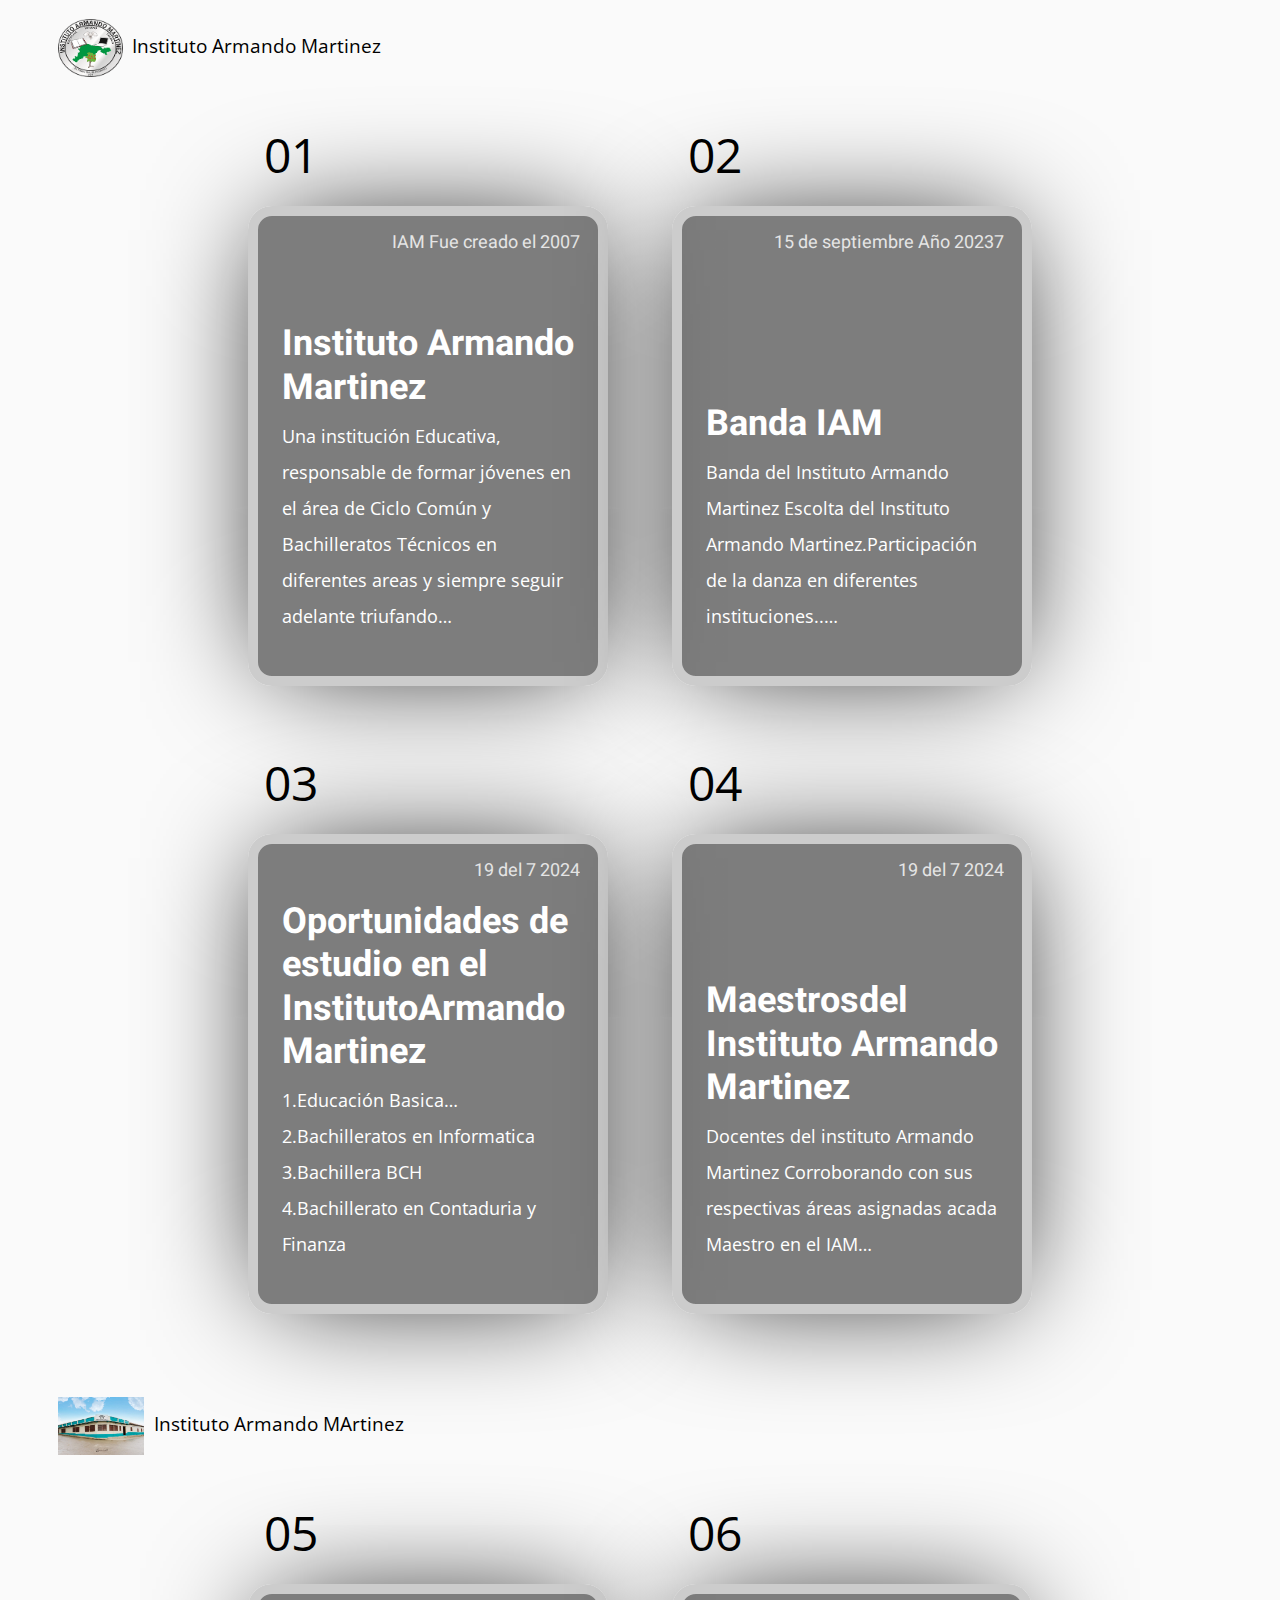
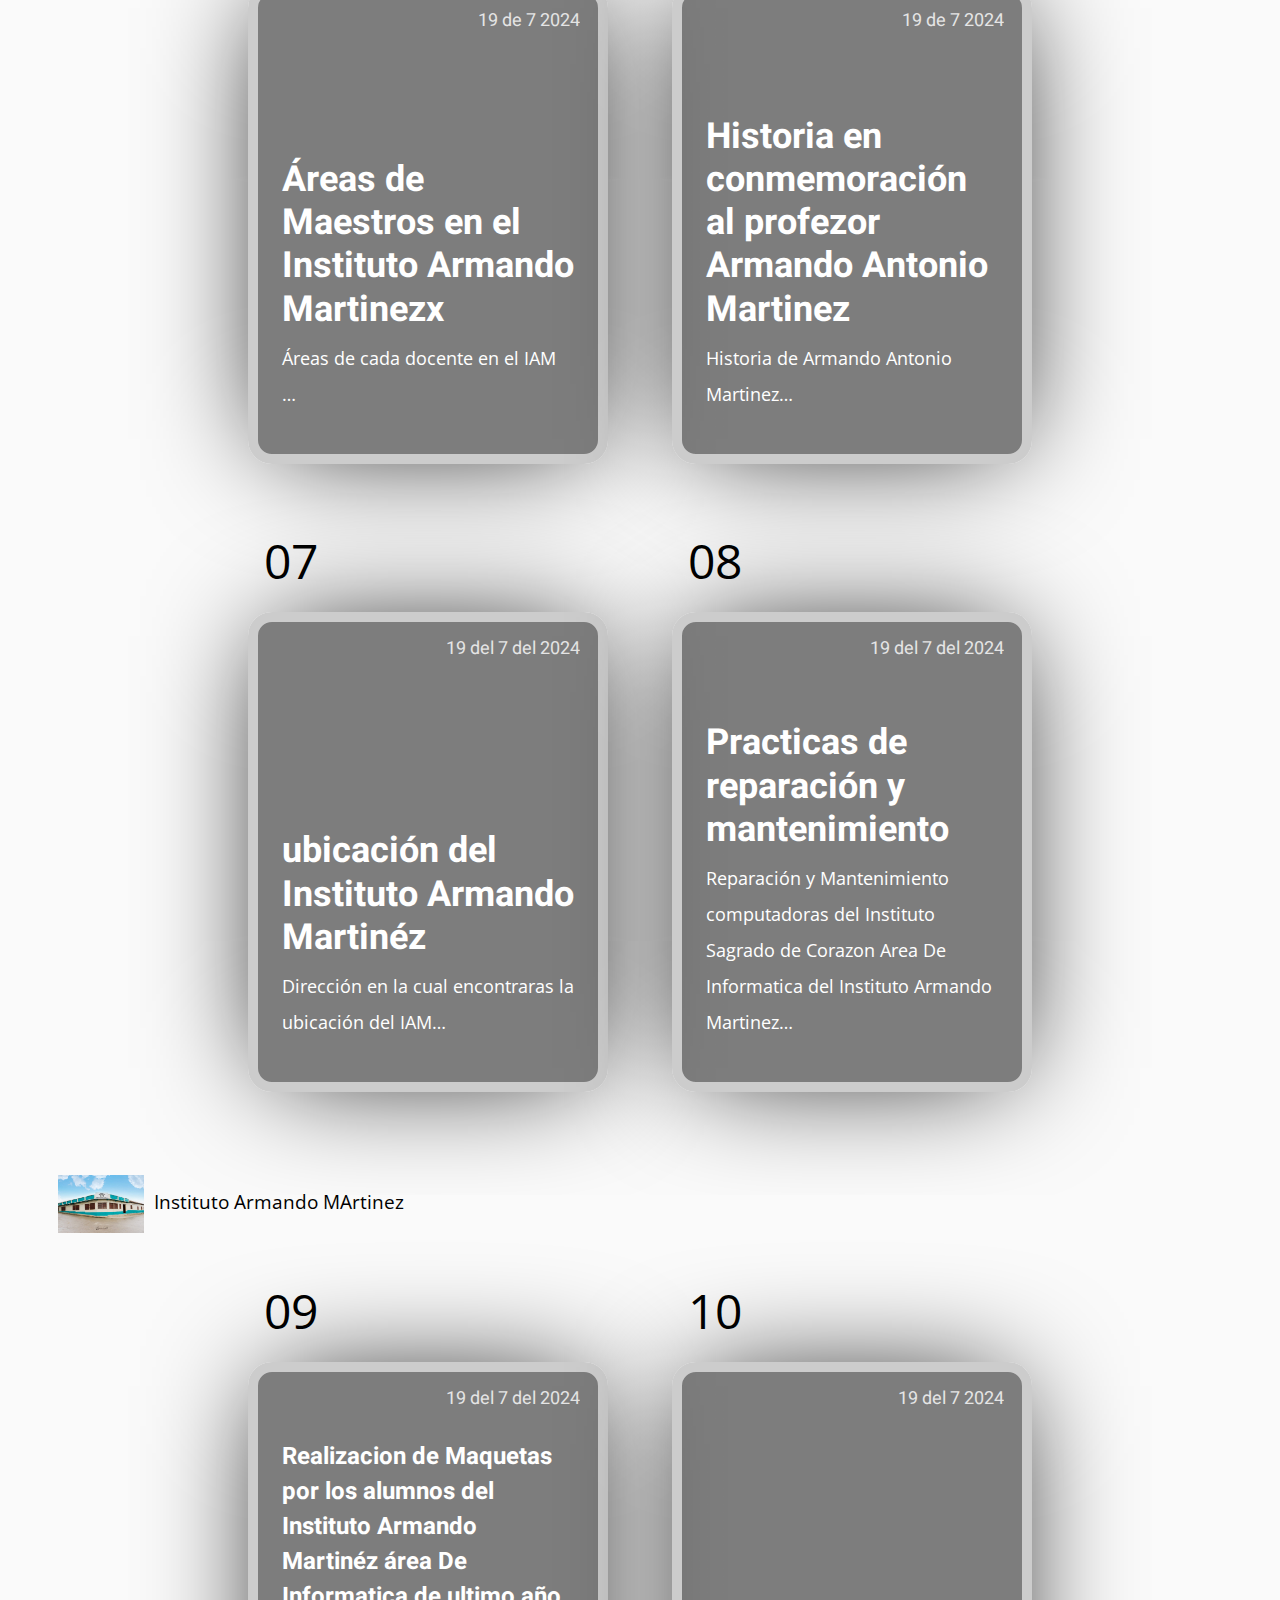
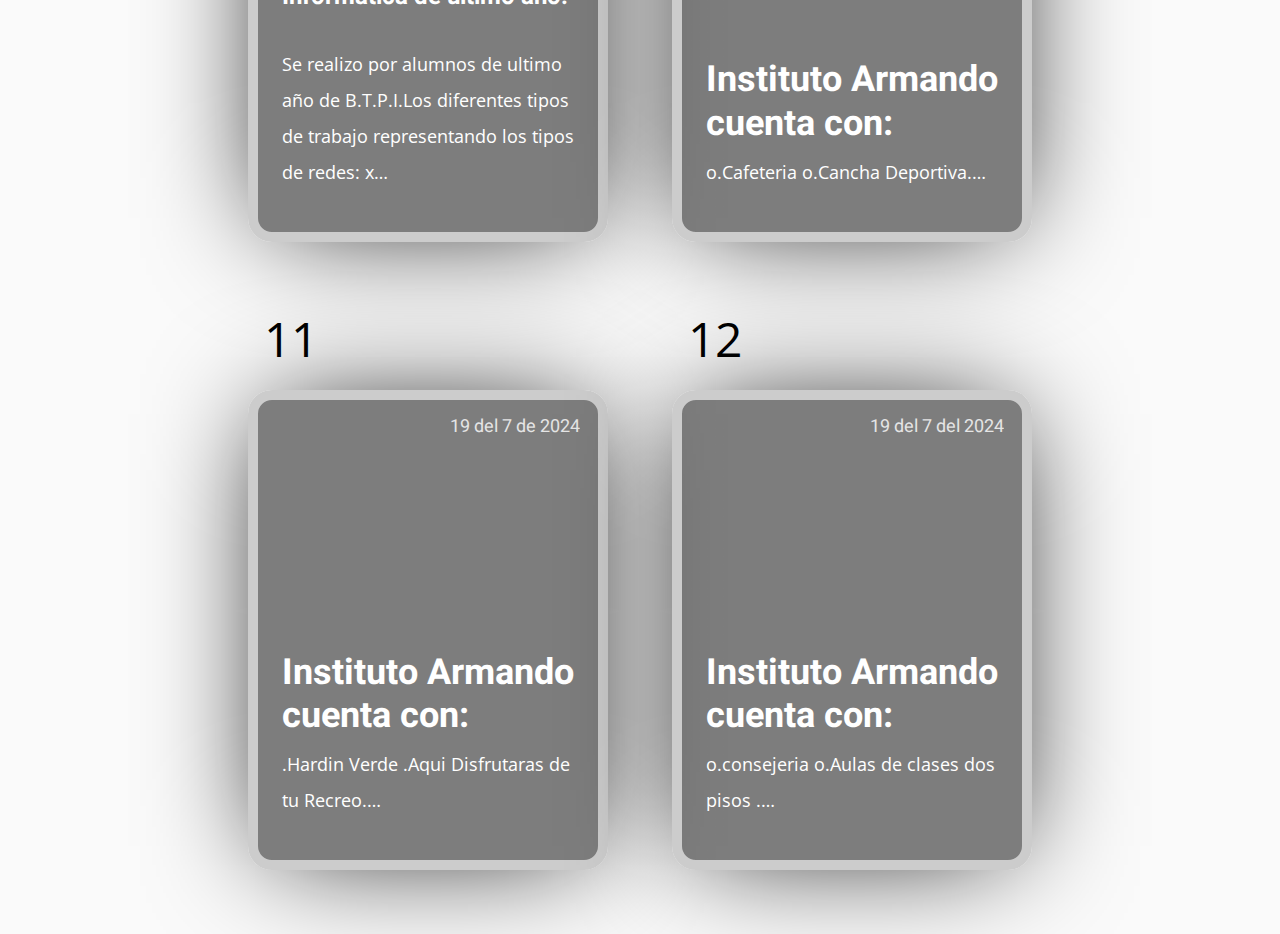
==== index.html @ 3b284252 "Add files via upload" ====
<!DOCTYPE html>
<html lang="en">
<head>
    <meta charset="UTF-8">
    <title>index</title>
       
    <link rel="stylesheet" href="colegio2.css">
</head>
<body>
 
  <section class="info">
  <img src="logo.png">
  <h1> Instituto Armando Martinez <a href="https://web.facebook.com/p/Instituto-Armando-Mart%C3%ADnez-Oficial-100057356923557/?_rdc=1&_rdr" target="_blank"> </a></h1>
</section>
<section class="cards-wrapper">
  <div class="card-grid-space">
    <div class="num">01</div>
    <a class="card" href="paginaoficialiam.html" style="--bg-img: url(https://images1-focus-opensocial.googleusercontent.com/gadgets/proxy?container=focus&resize_w=1500&url=https://codetheweb.blog/assets/img/posts/html-syntax/cover.jpg)">
      <div>
        <h1>Instituto Armando Martinez</h1>
        <p> Una institución Educativa, responsable de formar jóvenes en el área de Ciclo Común y Bachilleratos Técnicos en diferentes areas y siempre seguir adelante triufando…</p>
        <div class="date">IAM Fue creado el 2007 </div>
        
        <div class="tags">
          
        </div>
      </div>
    </a>
  </div>
  <div class="card-grid-space">
    <div class="num">02</div>
    <a class="card" href="paginacole.html" style="--bg-img: url('https://images1-focus-opensocial.googleusercontent.com/gadgets/proxy?container=focus&resize_w=1500&url=https://codetheweb.blog/assets/img/posts/basic-types-of-html-tags/cover.jpg')">
      <div>
        <h1> Banda IAM</h1>
        <p> Banda del Instituto Armando Martinez Escolta del Instituto Armando Martinez.Participación de la danza en diferentes instituciones..…</p>
        <div class="date"> 15 de septiembre Año 20237</div>
        <div class="tags">
           
        </div>
      </div>
    </a>
  </div>
  <div class="card-grid-space">
    <div class="num">03</div>
    <a class="card" href="oportunidadeestudio.html" style="--bg-img: url('https://images1-focus-opensocial.googleusercontent.com/gadgets/proxy?container=focus&resize_w=1500&url=https://codetheweb.blog/assets/img/posts/links-images-about-file-paths/cover.jpg')">
      <div>
        <h1> Oportunidades de estudio en el InstitutoArmando Martinez</h1>
        <p> 1.Educación Basica…
            2.Bachilleratos en Informatica
            3.Bachillera BCH
            <br>
            4.Bachillerato en 
            Contaduria y Finanza</p>
        <div class="date"> 19 del 7 2024</div>
        <div class="tags">
          
        </div>
      </div>
    </a>
  </div>
  
  <!-- https://images.unsplash.com/photo-1520839090488-4a6c211e2f94?ixlib=rb-0.3.5&ixid=eyJhcHBfaWQiOjEyMDd9&s=38951b8650067840307cba514b554ba5&auto=format&fit=crop&w=1350&q=80 -->
   <div class="card-grid-space">
    <div class="num">04</div>
    <a class="card" href="maestros.html" style="--bg-img: url('https://images1-focus-opensocial.googleusercontent.com/gadgets/proxy?container=focus&resize_w=1500&url=https://codetheweb.blog/assets/img/posts/links-images-about-file-paths/cover.jpg')">
      <div>
        <h1> Maestrosdel Instituto Armando Martinez</h1>
        <p> Docentes del instituto Armando Martinez Corroborando con sus respectivas áreas asignadas acada Maestro en el IAM…</p>
        <div class="date">19 del 7 2024</div>
        <div class="tags">
           
        </div>
      </div>
    </a>
  </div>
  
  <!-- https://images.unsplash.com/photo-1520839090488-4a6c211e2f94?ixlib=rb-0.3.5&ixid=eyJhcHBfaWQiOjEyMDd9&s=38951b8650067840307cba514b554ba5&auto=format&fit=crop&w=1350&q=80 -->
</section>
 <section class="info">
  <img src="paysaje4.jpg">
   
  <h1> Instituto Armando MArtinez</h1> 
</section>
<section class="cards-wrapper">
  <div class="card-grid-space">
    <div class="num">05</div>
    <a class="card" href="areamaestros.html" style="--bg-img: url(https://images1-focus-opensocial.googleusercontent.com/gadgets/proxy?container=focus&resize_w=1500&url=https://codetheweb.blog/assets/img/posts/html-syntax/cover.jpg)">
      <div>
        <h1> 
Áreas de Maestros en el
Instituto Armando Martinezx</h1>
        <p>Áreas de cada docente en el IAM …</p>
        <div class="date">19 de 7 2024</div>
        <div class="tags">
         
        </div>
      </div>
    </a>
  </div>
  <div class="card-grid-space">
    <div class="num">06</div>
    <a class="card" href="f17684992_Historia.html" style="--bg-img: url('https://images1-focus-opensocial.googleusercontent.com/gadgets/proxy?container=focus&resize_w=1500&url=https://codetheweb.blog/assets/img/posts/basic-types-of-html-tags/cover.jpg')">
      <div>
            <h1> Historia en conmemoración al profezor Armando Antonio Martinez</h1>
        <p>Historia de Armando Antonio Martinez…</p>
        <div class="date">19 de 7 2024</div>
        <div class="tags">
           
        </div>
      </div>
    </a>
  </div>
  <div class="card-grid-space">
    <div class="num">07</div>
    <a class="card" href="ubicacioniam.html" style="--bg-img: url('https://images1-focus-opensocial.googleusercontent.com/gadgets/proxy?container=focus&resize_w=1500&url=https://codetheweb.blog/assets/img/posts/links-images-about-file-paths/cover.jpg')">
      <div>
        <h1> 
ubicación del Instituto Armando Martinéz</h1>
        <p>Dirección en la cual encontraras la ubicación del IAM…</p>
        <div class="date">19 del 7 del 2024</div>
        <div class="tags">
         
        </div>
      </div>
    </a>
  </div>
  
  <!-- https://images.unsplash.com/photo-1520839090488-4a6c211e2f94?ixlib=rb-0.3.5&ixid=eyJhcHBfaWQiOjEyMDd9&s=38951b8650067840307cba514b554ba5&auto=format&fit=crop&w=1350&q=80 -->
   <div class="card-grid-space">
    <div class="num">08</div>
    <a class="card" href="https://codetheweb.blog/2017/10/14/links-images-about-file-paths/" style="--bg-img: url('https://images1-focus-opensocial.googleusercontent.com/gadgets/proxy?container=focus&resize_w=1500&url=https://codetheweb.blog/assets/img/posts/links-images-about-file-paths/cover.jpg')">
      <div>
        <h1> Practicas de reparación y
mantenimiento</h1>
        <p> Reparación y Mantenimiento computadoras
del Instituto Sagrado de Corazon
Area De Informatica del Instituto Armando Martinez…</p>
        <div class="date"> 19 del 7 del 2024</div>
        <div class="tags">
         
        </div>
      </div>
    </a>
  </div>
  
  <!-- https://images.unsplash.com/photo-1520839090488-4a6c211e2f94?ixlib=rb-0.3.5&ixid=eyJhcHBfaWQiOjEyMDd9&s=38951b8650067840307cba514b554ba5&auto=format&fit=crop&w=1350&q=80 -->
</section>
 <section class="info">
  <img src="paysaje4.jpg">
  <h1> Instituto Armando MArtinez</h1>
</section>
<section class="cards-wrapper">
  <div class="card-grid-space">
    <div class="num">09</div>
    <a class="card" href="maquetas.html" style="--bg-img: url(https://images1-focus-opensocial.googleusercontent.com/gadgets/proxy?container=focus&resize_w=1500&url=https://codetheweb.blog/assets/img/posts/html-syntax/cover.jpg)">
      <div>
        <h4> Realizacion de Maquetas por los
alumnos del Instituto Armando Martinéz
área De Informatica de ultimo año.</h4>
        <p> Se realizo por alumnos de ultimo año
de B.T.P.I.Los diferentes tipos de trabajo
representando los tipos de redes:
x…</p>
        <div class="date"> 19 del 7 del 2024</div>
        <div class="tags">
         
        </div>
      </div>
    </a>
  </div>
  <div class="card-grid-space">
    <div class="num">10</div>
    <a class="card" href="iamcuentacon.html" style="--bg-img: url('https://images1-focus-opensocial.googleusercontent.com/gadgets/proxy?container=focus&resize_w=1500&url=https://codetheweb.blog/assets/img/posts/basic-types-of-html-tags/cover.jpg')">
      <div>
        <h1> Instituto Armando cuenta con:</h1>
        <p>o.Cafeteria
           o.Cancha Deportiva.…</p>
        <div class="date">19 del 7 2024</div>
        <div class="tags">
          
        </div>
      </div>
    </a>
  </div>
  <div class="card-grid-space">
    <div class="num">11</div>
    <a class="card" href="hardinverde.html" style="--bg-img: url('https://images1-focus-opensocial.googleusercontent.com/gadgets/proxy?container=focus&resize_w=1500&url=https://codetheweb.blog/assets/img/posts/links-images-about-file-paths/cover.jpg')">
      <div>
        <h1> Instituto Armando cuenta con:</h1>
        <p> .Hardin Verde
            .Aqui Disfrutaras de tu Recreo.…</p>
        <div class="date">19 del 7 de 2024</div>
        <div class="tags">
         
        </div>
      </div>
    </a>
  </div>
  
  <!-- https://images.unsplash.com/photo-1520839090488-4a6c211e2f94?ixlib=rb-0.3.5&ixid=eyJhcHBfaWQiOjEyMDd9&s=38951b8650067840307cba514b554ba5&auto=format&fit=crop&w=1350&q=80 -->
   <div class="card-grid-space">
    <div class="num">12</div>
    <a class="card" href="iamcuentaconsejeria.html" style="--bg-img: url('https://images1-focus-opensocial.googleusercontent.com/gadgets/proxy?container=focus&resize_w=1500&url=https://codetheweb.blog/assets/img/posts/links-images-about-file-paths/cover.jpg')">
      <div>
        <h1> Instituto Armando cuenta con:</h1>
        <p>o.consejeria
           o.Aulas de clases dos pisos .…</p>
        <div class="date">19 del 7 del 2024</div>
        <div class="tags">
          
        </div>
      </div>
    </a>
  </div>
  
  <!-- https://images.unsplash.com/photo-1520839090488-4a6c211e2f94?ixlib=rb-0.3.5&ixid=eyJhcHBfaWQiOjEyMDd9&s=38951b8650067840307cba514b554ba5&auto=format&fit=crop&w=1350&q=80 -->
</section>
 

 

</body>
</html>
---- colegio2.css ----
@import url('https://fonts.googleapis.com/css?family=Heebo:400,700|Open+Sans:400,700');

:root {
  --color: #3c3163;
  --transition-time: 0.5s;
}

* {
  box-sizing: border-box;
}

body {
  margin: 0;
  min-height: 100vh;
  font-family: 'Open Sans';
  background: #fafafa;
}

a {
  color: inherit;
}

.cards-wrapper {
  display: grid;
  justify-content: center;
  align-items: center;
  grid-template-columns: 1fr 1fr 1fr;
  grid-gap: 4rem;
  padding: 4rem;
  margin: 0 auto;
  width: max-content;
}

.card {
  font-family: 'Heebo';
  --bg-filter-opacity: 0.5;
  background-image: linear-gradient(rgba(0,0,0,var(--bg-filter-opacity)),rgba(0,0,0,var(--bg-filter-opacity))), var(--bg-img);
  height: 20em;
  width: 15em;
  font-size: 1.5em;
  color: white;
  border-radius: 1em;
  padding: 1em;
  /*margin: 2em;*/
  display: flex;
  align-items: flex-end;
  background-size: cover;
  background-position: center;
  box-shadow: 0 0 5em -1em black;
  transition: all, var(--transition-time);
  position: relative;
  overflow: hidden;
  border: 10px solid #ccc;
  text-decoration: none;
}

.card:hover {
  transform: rotate(0);
}

.card h1 {
  margin: 0;
  font-size: 1.5em;
  line-height: 1.2em;
}

.card p {
  font-size: 0.75em;
  font-family: 'Open Sans';
  margin-top: 0.5em;
  line-height: 2em;
}

.card .tags {
  display: flex;
}

.card .tags .tag {
  font-size: 0.75em;
  background: rgba(255,255,255,0.5);
  border-radius: 0.3rem;
  padding: 0 0.5em;
  margin-right: 0.5em;
  line-height: 1.5em;
  transition: all, var(--transition-time);
}

.card:hover .tags .tag {
  background: var(--color);
  color: white;
}

.card .date {
  position: absolute;
  top: 0;
  right: 0;
  font-size: 0.75em;
  padding: 1em;
  line-height: 1em;
  opacity: .8;
}

.card:before, .card:after {
  content: '';
  transform: scale(0);
  transform-origin: top left;
  border-radius: 50%;
  position: absolute;
  left: -50%;
  top: -50%;
  z-index: -5;
  transition: all, var(--transition-time);
  transition-timing-function: ease-in-out;
}

.card:before {
  background: #ddd;
  width: 250%;
  height: 250%;
}

.card:after {
  background: white;
  width: 200%;
  height: 200%;
}

.card:hover {
  color: var(--color);
}

.card:hover:before, .card:hover:after {
  transform: scale(1);
}

.card-grid-space .num {
  font-size: 3em;
  margin-bottom: 1.2rem;
  margin-left: 1rem;
}

.info {
  font-size: 1.2em;
  display: flex;
  padding: 1em 3em;
  height: 3em;
}

.info img {
  height: 3em;
  margin-right: 0.5em;
}

.info h1 {
  font-size: 1em;
  font-weight: normal;
}

/* MEDIA QUERIES */
@media screen and (max-width: 1285px) {
  .cards-wrapper {
    grid-template-columns: 1fr 1fr;
  }
}

@media screen and (max-width: 900px) {
  .cards-wrapper {
    grid-template-columns: 1fr;
  }
  .info {
    justify-content: center;
  }
  .card-grid-space .num {
    /margin-left: 0;
    /text-align: center;
  }
}

@media screen and (max-width: 500px) {
  .cards-wrapper {
    padding: 4rem 2rem;
  }
  .card {
    max-width: calc(100vw - 4rem);
  }
}

@media screen and (max-width: 450px) {
  .info {
    display: block;
    text-align: center;
  }
  .info h1 {
    margin: 0;
  }
}
 @import url('https://fonts.googleapis.com/css?family=Heebo:400,700|Open+Sans:400,700');

:root {
  --color: #3c3163;
  --transition-time: 0.5s;
}

* {
  box-sizing: border-box;
}

body {
  margin: 0;
  min-height: 100vh;
  font-family: 'Open Sans';
  background: #fafafa;
}

a {
  color: inherit;
}

.cards-wrapper {
  display: grid;
  justify-content: center;
  align-items: center;
  grid-template-columns: 1fr 1fr 1fr;
  grid-gap: 4rem;
  padding: 4rem;
  margin: 0 auto;
  width: max-content;
}

.card {
  font-family: 'Heebo';
  --bg-filter-opacity: 0.5;
  background-image: linear-gradient(rgba(0,0,0,var(--bg-filter-opacity)),rgba(0,0,0,var(--bg-filter-opacity))), var(--bg-img);
  height: 20em;
  width: 15em;
  font-size: 1.5em;
  color: white;
  border-radius: 1em;
  padding: 1em;
  /*margin: 2em;*/
  display: flex;
  align-items: flex-end;
  background-size: cover;
  background-position: center;
  box-shadow: 0 0 5em -1em black;
  transition: all, var(--transition-time);
  position: relative;
  overflow: hidden;
  border: 10px solid #ccc;
  text-decoration: none;
}

.card:hover {
  transform: rotate(0);
}

.card h1 {
  margin: 0;
  font-size: 1.5em;
  line-height: 1.2em;
}

.card p {
  font-size: 0.75em;
  font-family: 'Open Sans';
  margin-top: 0.5em;
  line-height: 2em;
}

.card .tags {
  display: flex;
}

.card .tags .tag {
  font-size: 0.75em;
  background: rgba(255,255,255,0.5);
  border-radius: 0.3rem;
  padding: 0 0.5em;
  margin-right: 0.5em;
  line-height: 1.5em;
  transition: all, var(--transition-time);
}

.card:hover .tags .tag {
  background: var(--color);
  color: white;
}

.card .date {
  position: absolute;
  top: 0;
  right: 0;
  font-size: 0.75em;
  padding: 1em;
  line-height: 1em;
  opacity: .8;
}

.card:before, .card:after {
  content: '';
  transform: scale(0);
  transform-origin: top left;
  border-radius: 50%;
  position: absolute;
  left: -50%;
  top: -50%;
  z-index: -5;
  transition: all, var(--transition-time);
  transition-timing-function: ease-in-out;
}

.card:before {
  background: #ddd;
  width: 250%;
  height: 250%;
}

.card:after {
  background: white;
  width: 200%;
  height: 200%;
}

.card:hover {
  color: var(--color);
}

.card:hover:before, .card:hover:after {
  transform: scale(1);
}

.card-grid-space .num {
  font-size: 3em;
  margin-bottom: 1.2rem;
  margin-left: 1rem;
}

.info {
  font-size: 1.2em;
  display: flex;
  padding: 1em 3em;
  height: 3em;
}

.info img {
  height: 3em;
  margin-right: 0.5em;
}

.info h1 {
  font-size: 1em;
  font-weight: normal;
}

/* MEDIA QUERIES */
@media screen and (max-width: 1285px) {
  .cards-wrapper {
    grid-template-columns: 1fr 1fr;
  }
}

@media screen and (max-width: 900px) {
  .cards-wrapper {
    grid-template-columns: 1fr;
  }
  .info {
    justify-content: center;
  }
  .card-grid-space .num {
    /margin-left: 0;
    /text-align: center;
  }
}

@media screen and (max-width: 500px) {
  .cards-wrapper {
    padding: 4rem 2rem;
  }
  .card {
    max-width: calc(100vw - 4rem);
  }
}

@media screen and (max-width: 450px) {
  .info {
    display: block;
    text-align: center;
  }
  .info h1 {
    margin: 0;
  }
}
@import url('https://fonts.googleapis.com/css?family=Heebo:400,700|Open+Sans:400,700');

:root {
  --color: #3c3163;
  --transition-time: 0.5s;
}

* {
  box-sizing: border-box;
}

body {
  margin: 0;
  min-height: 100vh;
  font-family: 'Open Sans';
  background: #fafafa;
}

a {
  color: inherit;
}

.cards-wrapper {
  display: grid;
  justify-content: center;
  align-items: center;
  grid-template-columns: 1fr 1fr 1fr;
  grid-gap: 4rem;
  padding: 4rem;
  margin: 0 auto;
  width: max-content;
}

.card {
  font-family: 'Heebo';
  --bg-filter-opacity: 0.5;
  background-image: linear-gradient(rgba(0,0,0,var(--bg-filter-opacity)),rgba(0,0,0,var(--bg-filter-opacity))), var(--bg-img);
  height: 20em;
  width: 15em;
  font-size: 1.5em;
  color: white;
  border-radius: 1em;
  padding: 1em;
  /*margin: 2em;*/
  display: flex;
  align-items: flex-end;
  background-size: cover;
  background-position: center;
  box-shadow: 0 0 5em -1em black;
  transition: all, var(--transition-time);
  position: relative;
  overflow: hidden;
  border: 10px solid #ccc;
  text-decoration: none;
}

.card:hover {
  transform: rotate(0);
}

.card h1 {
  margin: 0;
  font-size: 1.5em;
  line-height: 1.2em;
}

.card p {
  font-size: 0.75em;
  font-family: 'Open Sans';
  margin-top: 0.5em;
  line-height: 2em;
}

.card .tags {
  display: flex;
}

.card .tags .tag {
  font-size: 0.75em;
  background: rgba(255,255,255,0.5);
  border-radius: 0.3rem;
  padding: 0 0.5em;
  margin-right: 0.5em;
  line-height: 1.5em;
  transition: all, var(--transition-time);
}

.card:hover .tags .tag {
  background: var(--color);
  color: white;
}

.card .date {
  position: absolute;
  top: 0;
  right: 0;
  font-size: 0.75em;
  padding: 1em;
  line-height: 1em;
  opacity: .8;
}

.card:before, .card:after {
  content: '';
  transform: scale(0);
  transform-origin: top left;
  border-radius: 50%;
  position: absolute;
  left: -50%;
  top: -50%;
  z-index: -5;
  transition: all, var(--transition-time);
  transition-timing-function: ease-in-out;
}

.card:before {
  background: #ddd;
  width: 250%;
  height: 250%;
}

.card:after {
  background: white;
  width: 200%;
  height: 200%;
}

.card:hover {
  color: var(--color);
}

.card:hover:before, .card:hover:after {
  transform: scale(1);
}

.card-grid-space .num {
  font-size: 3em;
  margin-bottom: 1.2rem;
  margin-left: 1rem;
}

.info {
  font-size: 1.2em;
  display: flex;
  padding: 1em 3em;
  height: 3em;
}

.info img {
  height: 3em;
  margin-right: 0.5em;
}

.info h1 {
  font-size: 1em;
  font-weight: normal;
}

/* MEDIA QUERIES */
@media screen and (max-width: 1285px) {
  .cards-wrapper {
    grid-template-columns: 1fr 1fr;
  }
}

@media screen and (max-width: 900px) {
  .cards-wrapper {
    grid-template-columns: 1fr;
  }
  .info {
    justify-content: center;
  }
  .card-grid-space .num {
    /margin-left: 0;
    /text-align: center;
  }
}

@media screen and (max-width: 500px) {
  .cards-wrapper {
    padding: 4rem 2rem;
  }
  .card {
    max-width: calc(100vw - 4rem);
  }
}

@media screen and (max-width: 450px) {
  .info {
    display: block;
    text-align: center;
  }
  .info h1 {
    margin: 0;
  }
}
 @import url('https://fonts.googleapis.com/css?family=Heebo:400,700|Open+Sans:400,700');

:root {
  --color: #3c3163;
  --transition-time: 0.5s;
}

* {
  box-sizing: border-box;
}

body {
  margin: 0;
  min-height: 100vh;
  font-family: 'Open Sans';
  background: #fafafa;
}

a {
  color: inherit;
}

.cards-wrapper {
  display: grid;
  justify-content: center;
  align-items: center;
  grid-template-columns: 1fr 1fr 1fr;
  grid-gap: 4rem;
  padding: 4rem;
  margin: 0 auto;
  width: max-content;
}

.card {
  font-family: 'Heebo';
  --bg-filter-opacity: 0.5;
  background-image: linear-gradient(rgba(0,0,0,var(--bg-filter-opacity)),rgba(0,0,0,var(--bg-filter-opacity))), var(--bg-img);
  height: 20em;
  width: 15em;
  font-size: 1.5em;
  color: white;
  border-radius: 1em;
  padding: 1em;
  /*margin: 2em;*/
  display: flex;
  align-items: flex-end;
  background-size: cover;
  background-position: center;
  box-shadow: 0 0 5em -1em black;
  transition: all, var(--transition-time);
  position: relative;
  overflow: hidden;
  border: 10px solid #ccc;
  text-decoration: none;
}

.card:hover {
  transform: rotate(0);
}

.card h1 {
  margin: 0;
  font-size: 1.5em;
  line-height: 1.2em;
}

.card p {
  font-size: 0.75em;
  font-family: 'Open Sans';
  margin-top: 0.5em;
  line-height: 2em;
}

.card .tags {
  display: flex;
}

.card .tags .tag {
  font-size: 0.75em;
  background: rgba(255,255,255,0.5);
  border-radius: 0.3rem;
  padding: 0 0.5em;
  margin-right: 0.5em;
  line-height: 1.5em;
  transition: all, var(--transition-time);
}

.card:hover .tags .tag {
  background: var(--color);
  color: white;
}

.card .date {
  position: absolute;
  top: 0;
  right: 0;
  font-size: 0.75em;
  padding: 1em;
  line-height: 1em;
  opacity: .8;
}

.card:before, .card:after {
  content: '';
  transform: scale(0);
  transform-origin: top left;
  border-radius: 50%;
  position: absolute;
  left: -50%;
  top: -50%;
  z-index: -5;
  transition: all, var(--transition-time);
  transition-timing-function: ease-in-out;
}

.card:before {
  background: #ddd;
  width: 250%;
  height: 250%;
}

.card:after {
  background: white;
  width: 200%;
  height: 200%;
}

.card:hover {
  color: var(--color);
}

.card:hover:before, .card:hover:after {
  transform: scale(1);
}

.card-grid-space .num {
  font-size: 3em;
  margin-bottom: 1.2rem;
  margin-left: 1rem;
}

.info {
  font-size: 1.2em;
  display: flex;
  padding: 1em 3em;
  height: 3em;
}

.info img {
  height: 3em;
  margin-right: 0.5em;
}

.info h1 {
  font-size: 1em;
  font-weight: normal;
}

/* MEDIA QUERIES */
@media screen and (max-width: 1285px) {
  .cards-wrapper {
    grid-template-columns: 1fr 1fr;
  }
}

@media screen and (max-width: 900px) {
  .cards-wrapper {
    grid-template-columns: 1fr;
  }
  .info {
    justify-content: center;
  }
  .card-grid-space .num {
    /margin-left: 0;
    /text-align: center;
  }
}

@media screen and (max-width: 500px) {
  .cards-wrapper {
    padding: 4rem 2rem;
  }
  .card {
    max-width: calc(100vw - 4rem);
  }
}

@media screen and (max-width: 450px) {
  .info {
    display: block;
    text-align: center;
  }
  .info h1 {
    margin: 0;
  }
}
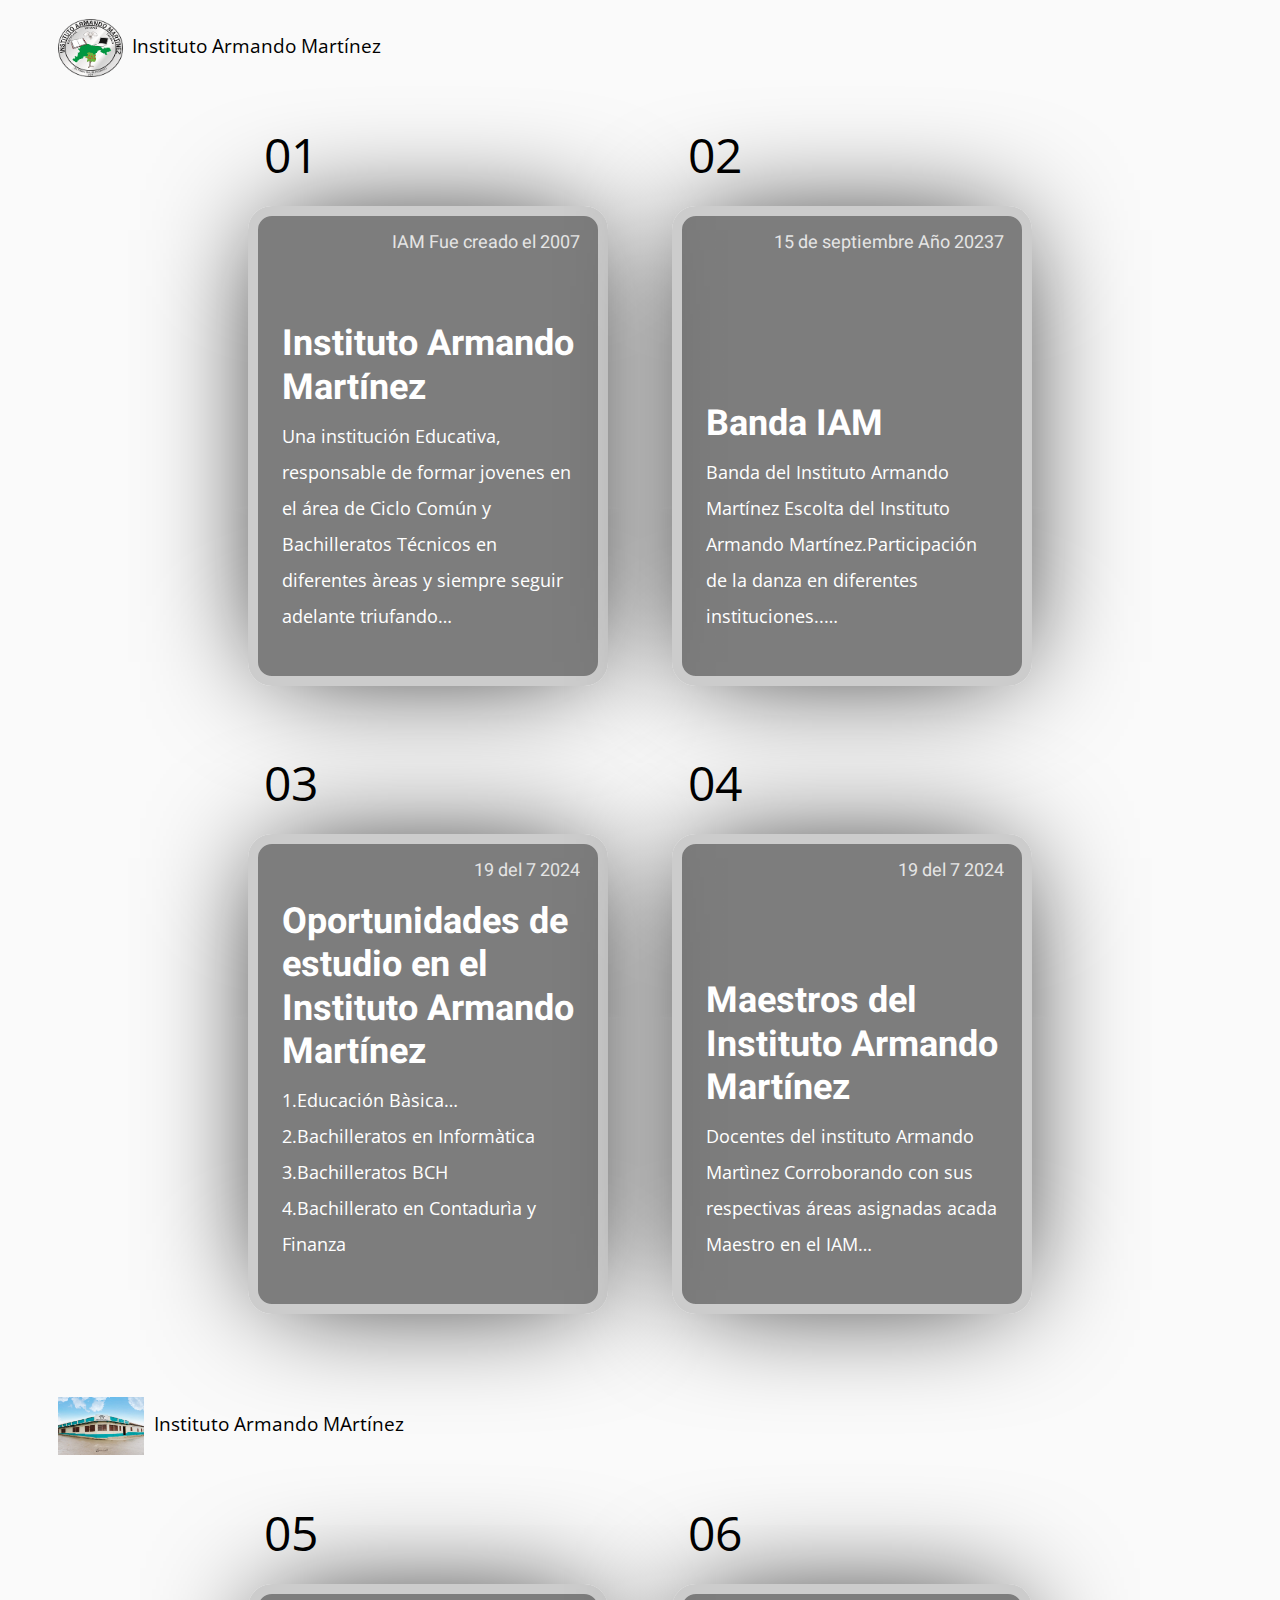
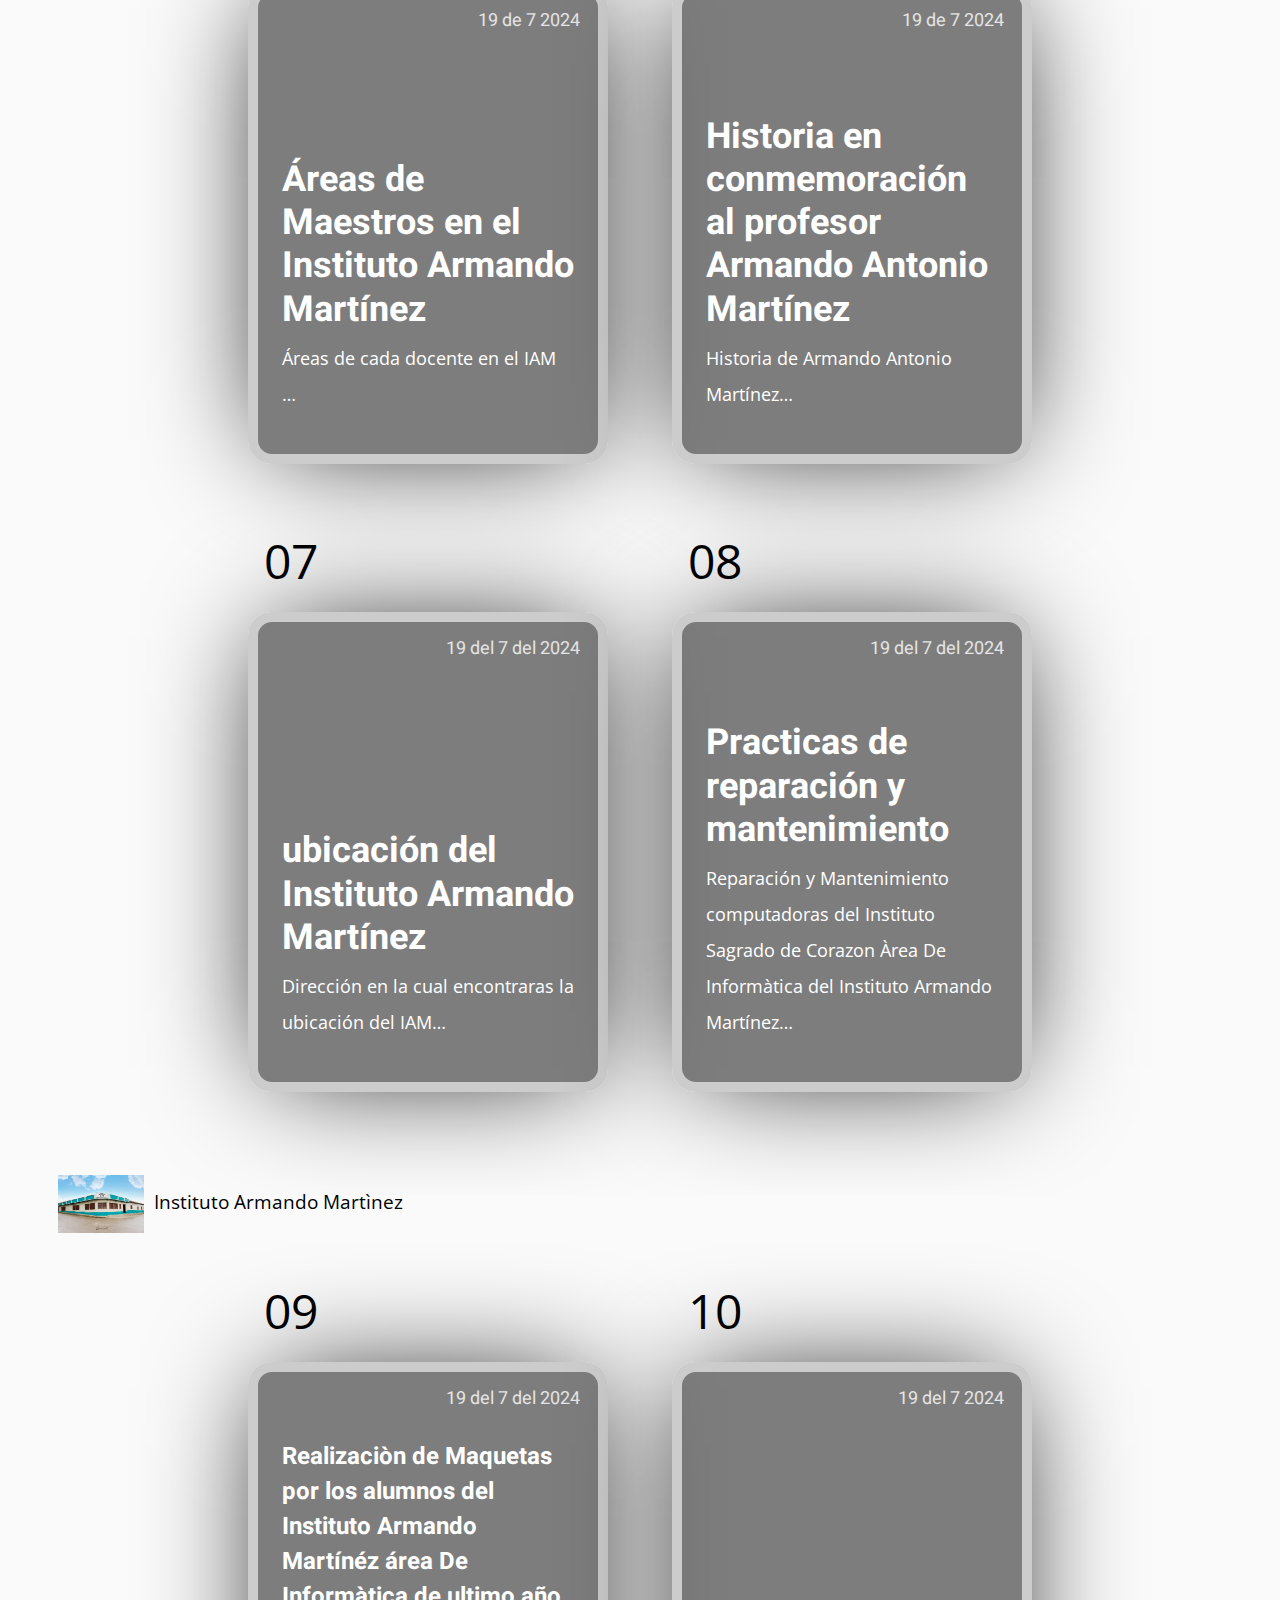
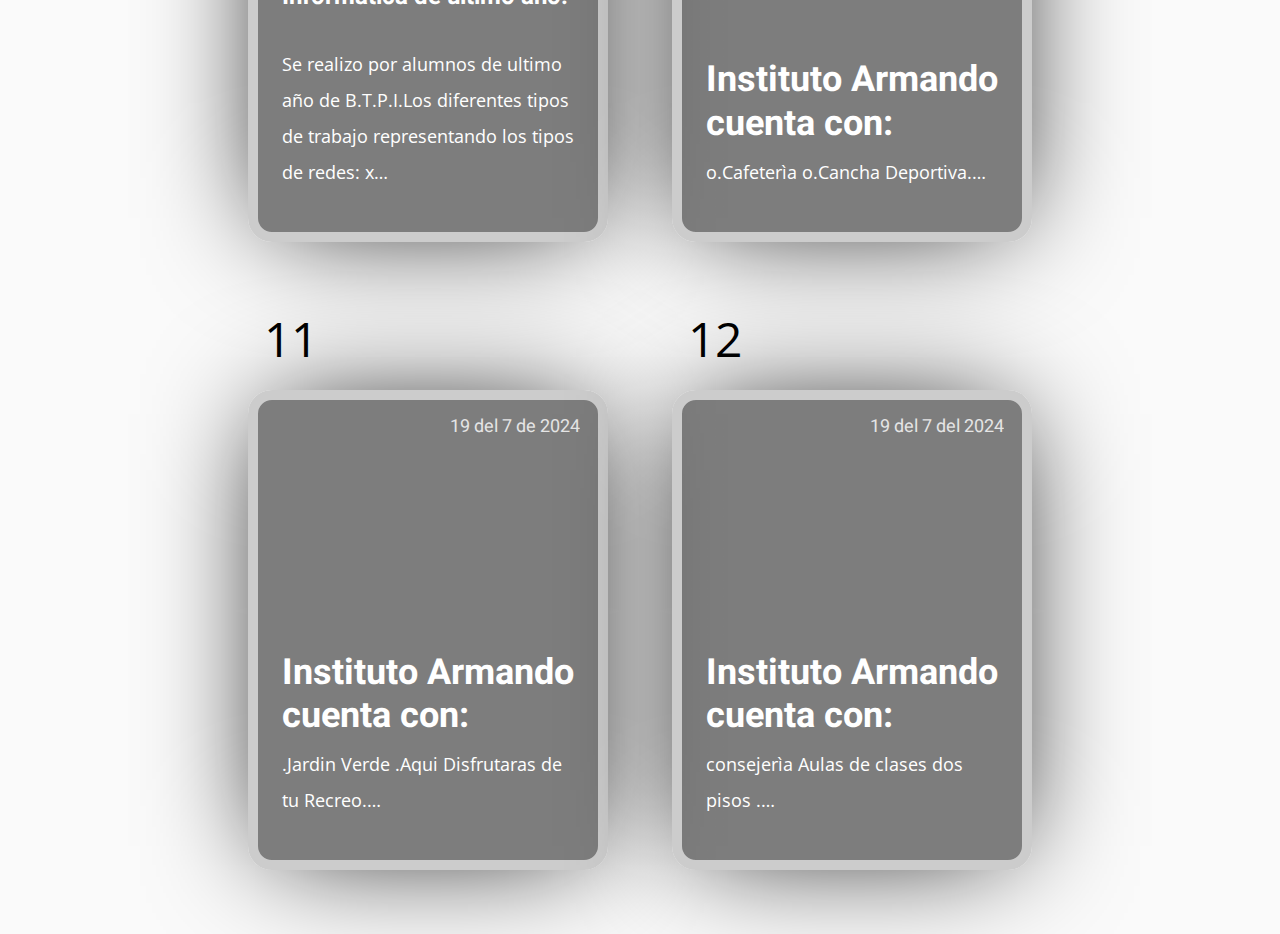
==== commit 9d8d4f0d: "Add files via upload" ====
--- a/index.html
+++ b/index.html
@@ -10,15 +10,15 @@
  
   <section class="info">
   <img src="logo.png">
-  <h1> Instituto Armando Martinez <a href="https://web.facebook.com/p/Instituto-Armando-Mart%C3%ADnez-Oficial-100057356923557/?_rdc=1&_rdr" target="_blank"> </a></h1>
+  <h1> Instituto Armando Martínez <a href="https://web.facebook.com/p/Instituto-Armando-Mart%C3%ADnez-Oficial-100057356923557/?_rdc=1&_rdr" target="_blank"> </a></h1>
 </section>
 <section class="cards-wrapper">
   <div class="card-grid-space">
     <div class="num">01</div>
     <a class="card" href="paginaoficialiam.html" style="--bg-img: url(https://images1-focus-opensocial.googleusercontent.com/gadgets/proxy?container=focus&resize_w=1500&url=https://codetheweb.blog/assets/img/posts/html-syntax/cover.jpg)">
       <div>
-        <h1>Instituto Armando Martinez</h1>
-        <p> Una institución Educativa, responsable de formar jóvenes en el área de Ciclo Común y Bachilleratos Técnicos en diferentes areas y siempre seguir adelante triufando…</p>
+        <h1>Instituto Armando Martínez</h1>
+        <p> Una institución Educativa, responsable de formar jovenes en el área de Ciclo Común y Bachilleratos Técnicos en diferentes àreas y siempre seguir adelante triufando…</p>
         <div class="date">IAM Fue creado el 2007 </div>
         
         <div class="tags">
@@ -32,7 +32,7 @@
     <a class="card" href="paginacole.html" style="--bg-img: url('https://images1-focus-opensocial.googleusercontent.com/gadgets/proxy?container=focus&resize_w=1500&url=https://codetheweb.blog/assets/img/posts/basic-types-of-html-tags/cover.jpg')">
       <div>
         <h1> Banda IAM</h1>
-        <p> Banda del Instituto Armando Martinez Escolta del Instituto Armando Martinez.Participación de la danza en diferentes instituciones..…</p>
+        <p> Banda del Instituto Armando Martínez Escolta del Instituto Armando Martínez.Participación de la danza en diferentes instituciones..…</p>
         <div class="date"> 15 de septiembre Año 20237</div>
         <div class="tags">
            
@@ -44,13 +44,13 @@
     <div class="num">03</div>
     <a class="card" href="oportunidadeestudio.html" style="--bg-img: url('https://images1-focus-opensocial.googleusercontent.com/gadgets/proxy?container=focus&resize_w=1500&url=https://codetheweb.blog/assets/img/posts/links-images-about-file-paths/cover.jpg')">
       <div>
-        <h1> Oportunidades de estudio en el InstitutoArmando Martinez</h1>
-        <p> 1.Educación Basica…
-            2.Bachilleratos en Informatica
-            3.Bachillera BCH
+        <h1> Oportunidades de estudio en el Instituto Armando Martínez</h1>
+        <p> 1.Educación Bàsica…
+            2.Bachilleratos en Informàtica
+            3.Bachilleratos BCH
             <br>
             4.Bachillerato en 
-            Contaduria y Finanza</p>
+            Contadurìa y Finanza</p>
         <div class="date"> 19 del 7 2024</div>
         <div class="tags">
           
@@ -64,8 +64,8 @@
     <div class="num">04</div>
     <a class="card" href="maestros.html" style="--bg-img: url('https://images1-focus-opensocial.googleusercontent.com/gadgets/proxy?container=focus&resize_w=1500&url=https://codetheweb.blog/assets/img/posts/links-images-about-file-paths/cover.jpg')">
       <div>
-        <h1> Maestrosdel Instituto Armando Martinez</h1>
-        <p> Docentes del instituto Armando Martinez Corroborando con sus respectivas áreas asignadas acada Maestro en el IAM…</p>
+        <h1> Maestros del Instituto Armando Martínez</h1>
+        <p> Docentes del instituto Armando Martìnez Corroborando con sus respectivas áreas asignadas acada Maestro en el IAM…</p>
         <div class="date">19 del 7 2024</div>
         <div class="tags">
            
@@ -79,7 +79,7 @@
  <section class="info">
   <img src="paysaje4.jpg">
    
-  <h1> Instituto Armando MArtinez</h1> 
+  <h1> Instituto Armando MArtínez</h1> 
 </section>
 <section class="cards-wrapper">
   <div class="card-grid-space">
@@ -88,7 +88,7 @@
       <div>
         <h1> 
 Áreas de Maestros en el
-Instituto Armando Martinezx</h1>
+Instituto Armando Martínez</h1>
         <p>Áreas de cada docente en el IAM …</p>
         <div class="date">19 de 7 2024</div>
         <div class="tags">
@@ -101,8 +101,8 @@
     <div class="num">06</div>
     <a class="card" href="f17684992_Historia.html" style="--bg-img: url('https://images1-focus-opensocial.googleusercontent.com/gadgets/proxy?container=focus&resize_w=1500&url=https://codetheweb.blog/assets/img/posts/basic-types-of-html-tags/cover.jpg')">
       <div>
-            <h1> Historia en conmemoración al profezor Armando Antonio Martinez</h1>
-        <p>Historia de Armando Antonio Martinez…</p>
+            <h1> Historia en conmemoración al profesor Armando Antonio Martínez</h1>
+        <p>Historia de Armando Antonio Martínez…</p>
         <div class="date">19 de 7 2024</div>
         <div class="tags">
            
@@ -115,7 +115,7 @@
     <a class="card" href="ubicacioniam.html" style="--bg-img: url('https://images1-focus-opensocial.googleusercontent.com/gadgets/proxy?container=focus&resize_w=1500&url=https://codetheweb.blog/assets/img/posts/links-images-about-file-paths/cover.jpg')">
       <div>
         <h1> 
-ubicación del Instituto Armando Martinéz</h1>
+ubicación del Instituto Armando Martínez</h1>
         <p>Dirección en la cual encontraras la ubicación del IAM…</p>
         <div class="date">19 del 7 del 2024</div>
         <div class="tags">
@@ -134,7 +134,7 @@
 mantenimiento</h1>
         <p> Reparación y Mantenimiento computadoras
 del Instituto Sagrado de Corazon
-Area De Informatica del Instituto Armando Martinez…</p>
+Àrea De Informàtica del Instituto Armando Martínez…</p>
         <div class="date"> 19 del 7 del 2024</div>
         <div class="tags">
          
@@ -147,16 +147,16 @@
 </section>
  <section class="info">
   <img src="paysaje4.jpg">
-  <h1> Instituto Armando MArtinez</h1>
+  <h1> Instituto Armando Martìnez</h1>
 </section>
 <section class="cards-wrapper">
   <div class="card-grid-space">
     <div class="num">09</div>
     <a class="card" href="maquetas.html" style="--bg-img: url(https://images1-focus-opensocial.googleusercontent.com/gadgets/proxy?container=focus&resize_w=1500&url=https://codetheweb.blog/assets/img/posts/html-syntax/cover.jpg)">
       <div>
-        <h4> Realizacion de Maquetas por los
-alumnos del Instituto Armando Martinéz
-área De Informatica de ultimo año.</h4>
+        <h4> Realizaciòn de Maquetas por los
+alumnos del Instituto Armando Martínéz
+área De Informàtica de ultimo año.</h4>
         <p> Se realizo por alumnos de ultimo año
 de B.T.P.I.Los diferentes tipos de trabajo
 representando los tipos de redes:
@@ -173,7 +173,7 @@
     <a class="card" href="iamcuentacon.html" style="--bg-img: url('https://images1-focus-opensocial.googleusercontent.com/gadgets/proxy?container=focus&resize_w=1500&url=https://codetheweb.blog/assets/img/posts/basic-types-of-html-tags/cover.jpg')">
       <div>
         <h1> Instituto Armando cuenta con:</h1>
-        <p>o.Cafeteria
+        <p>o.Cafeterìa
            o.Cancha Deportiva.…</p>
         <div class="date">19 del 7 2024</div>
         <div class="tags">
@@ -187,7 +187,7 @@
     <a class="card" href="hardinverde.html" style="--bg-img: url('https://images1-focus-opensocial.googleusercontent.com/gadgets/proxy?container=focus&resize_w=1500&url=https://codetheweb.blog/assets/img/posts/links-images-about-file-paths/cover.jpg')">
       <div>
         <h1> Instituto Armando cuenta con:</h1>
-        <p> .Hardin Verde
+        <p> .Jardin Verde
             .Aqui Disfrutaras de tu Recreo.…</p>
         <div class="date">19 del 7 de 2024</div>
         <div class="tags">
@@ -203,8 +203,8 @@
     <a class="card" href="iamcuentaconsejeria.html" style="--bg-img: url('https://images1-focus-opensocial.googleusercontent.com/gadgets/proxy?container=focus&resize_w=1500&url=https://codetheweb.blog/assets/img/posts/links-images-about-file-paths/cover.jpg')">
       <div>
         <h1> Instituto Armando cuenta con:</h1>
-        <p>o.consejeria
-           o.Aulas de clases dos pisos .…</p>
+        <p>consejerìa
+           Aulas de clases dos pisos .…</p>
         <div class="date">19 del 7 del 2024</div>
         <div class="tags">
           
